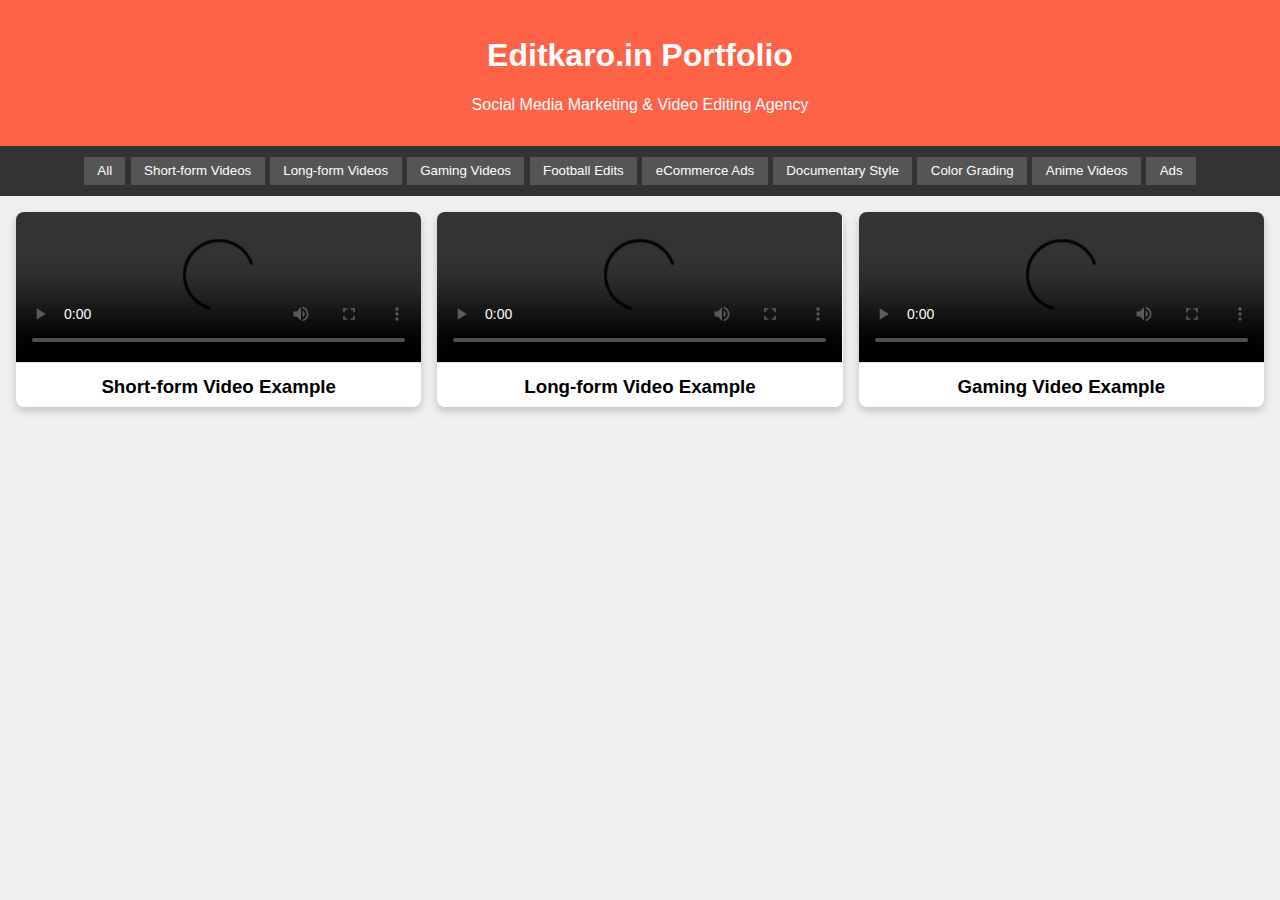
==== index.html @ 801f85d3 "Add files via upload" ====
<!DOCTYPE html>
<html lang="en">
<head>
    <meta charset="UTF-8">
    <meta name="viewport" content="width=device-width, initial-scale=1.0">
    <title>Editkaro.in Portfolio</title>
    <link rel="stylesheet" href="style.css">
</head>
<body>
    <header>
        <h1>Editkaro.in Portfolio</h1>
        <p>Social Media Marketing & Video Editing Agency</p>
    </header>

    <nav>
        <button onclick="filterVideos('all')">All</button>
        <button onclick="filterVideos('short')">Short-form Videos</button>
        <button onclick="filterVideos('long')">Long-form Videos</button>
        <button onclick="filterVideos('gaming')">Gaming Videos</button>
        <button onclick="filterVideos('football')">Football Edits</button>
        <button onclick="filterVideos('ecommerce')">eCommerce Ads</button>
        <button onclick="filterVideos('documentary')">Documentary Style</button>
        <button onclick="filterVideos('color')">Color Grading</button>
        <button onclick="filterVideos('anime')">Anime Videos</button>
        <button onclick="filterVideos('ads')">Ads</button>
    </nav>

    <main>
        <div class="video-container" id="videoContainer">
            <!-- Short-form Video Example -->
            <div class="video-card" data-category="short">
                <video src="short-video-example.mp4" controls></video>
                <h3>Short-form Video Example</h3>
            </div>

            <!-- Long-form Video Example -->
            <div class="video-card" data-category="long">
                <video src="long-vdo-example (1).mp4" controls></video>
                <h3>Long-form Video Example</h3>
            </div>

            <!-- Gaming Video Example -->
            <div class="video-card" data-category="gaming">
                <video src="gaming-vdo-example.mp4" controls></video>
                <h3>Gaming Video Example</h3>
            </div>

            <!-- Add more video cards with different categories -->
            <!-- Example format:
            <div class="video-card" data-category="category_name">
                <video src="path/to/video.mp4" controls></video>
                <h3>Title of the Video</h3>
            </div>
            -->
        </div>
    </main>

    <script src="script.js"></script>
</body>
</html>
---- style.css ----
/* General styles */
body {
    font-family: Arial, sans-serif;
    margin: 0;
    padding: 0;
    background-color: #f0f0f0;
}

header {
    text-align: center;
    background-color: #ff6347;
    color: white;
    padding: 1em 0;
}

nav {
    display: flex;
    justify-content: center;
    flex-wrap: wrap;
    background-color: #333;
    padding: 0.5em;
}

nav button {
    background-color: #555;
    color: white;
    border: none;
    margin: 0.2em;
    padding: 0.5em 1em;
    cursor: pointer;
    transition: background-color 0.3s;
}

nav button:hover {
    background-color: #ff6347;
}

main {
    padding: 1em;
}

.video-container {
    display: grid;
    grid-template-columns: repeat(auto-fit, minmax(250px, 1fr));
    gap: 1em;
}

.video-card {
    background-color: white;
    border-radius: 8px;
    box-shadow: 0 4px 8px rgba(0, 0, 0, 0.2);
    overflow: hidden;
    text-align: center;
}

.video-card video {
    width: 100%;
    height: auto;
    border-bottom: 1px solid #ddd;
}

.video-card h3 {
    padding: 0.5em;
    margin: 0;
}

/* Responsive styles */
@media (max-width: 600px) {
    nav {
        flex-direction: column;
    }
}
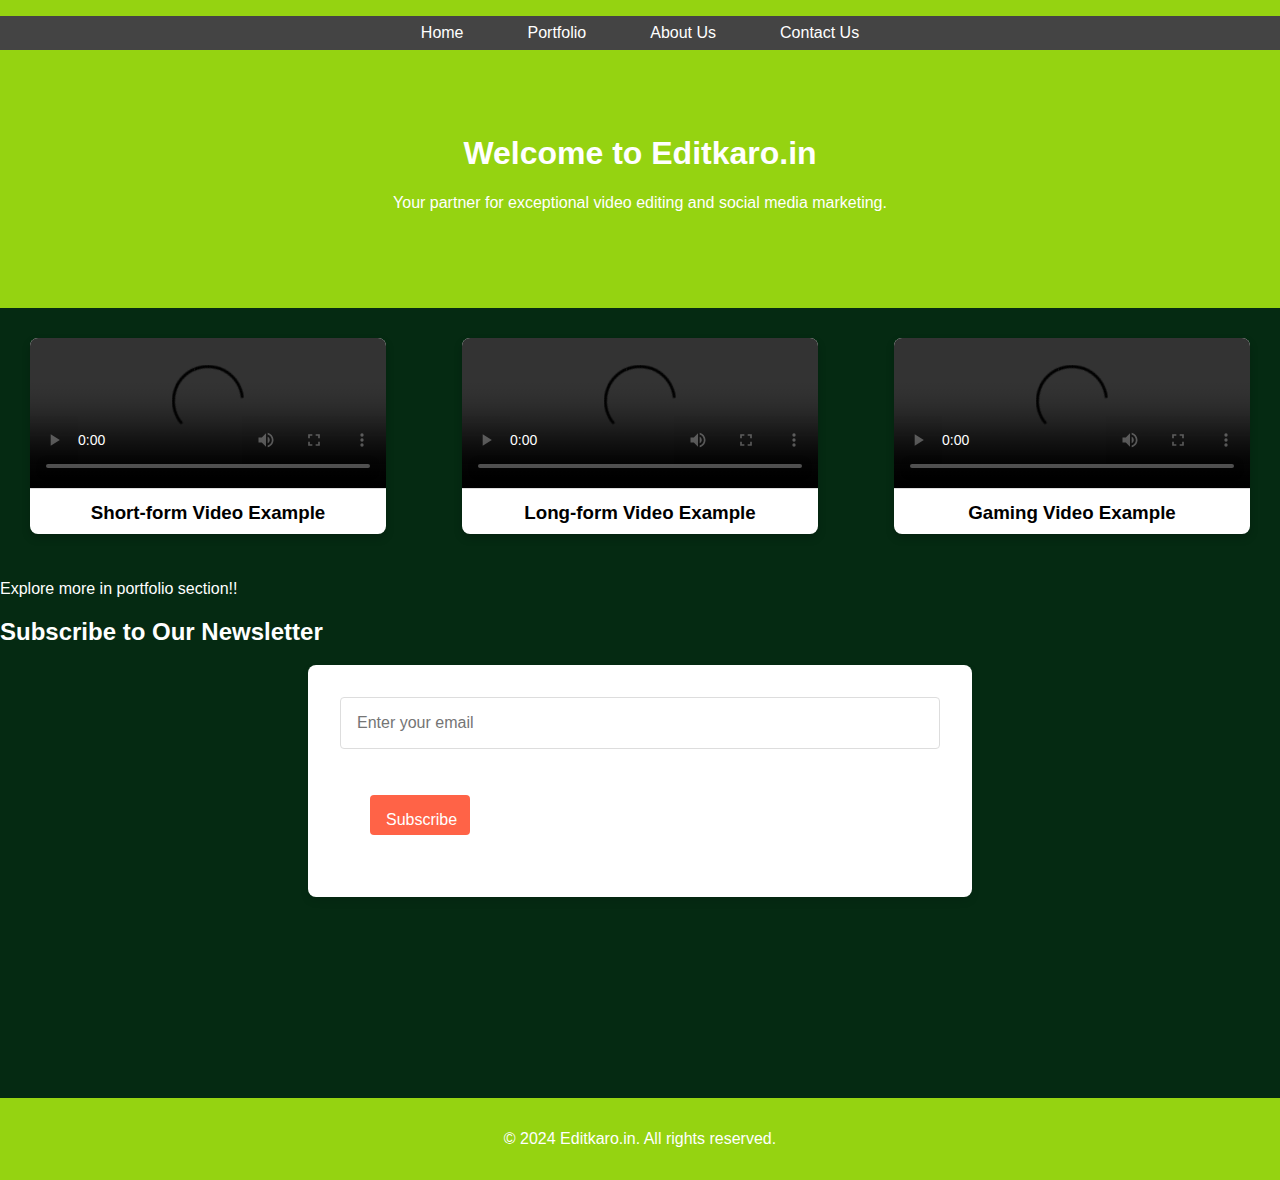
==== commit 57861996: "added major projrct changes" ====
--- a/index.html
+++ b/index.html
@@ -3,58 +3,64 @@
 <head>
     <meta charset="UTF-8">
     <meta name="viewport" content="width=device-width, initial-scale=1.0">
-    <title>Editkaro.in Portfolio</title>
+    <title>Editkaro.in - Home</title>
     <link rel="stylesheet" href="style.css">
+    <meta name="description" content="Editkaro.in - A leading social media marketing and video editing agency providing exceptional services for all your video needs.">
+    <meta name="keywords" content="video editing, social media marketing, short videos, long videos, gaming videos, football edits, color grading, eCommerce ads, anime videos">
+    <meta name="robots" content="index, follow">
+
 </head>
 <body>
+    
     <header>
-        <h1>Editkaro.in Portfolio</h1>
-        <p>Social Media Marketing & Video Editing Agency</p>
+        <nav>
+            <ul>
+                <li><a href="index.html">Home</a></li>
+                <li><a href="portfolio.html">Portfolio</a></li>
+                <li><a href="about.html">About Us</a></li>
+                <li><a href="contact.html">Contact Us</a></li>
+            </ul>
+        </nav>
+        <div class="hero">
+            <h1>Welcome to Editkaro.in</h1>
+            <p>Your partner for exceptional video editing and social media marketing.</p>
+        </div>
     </header>
-
-    <nav>
-        <button onclick="filterVideos('all')">All</button>
-        <button onclick="filterVideos('short')">Short-form Videos</button>
-        <button onclick="filterVideos('long')">Long-form Videos</button>
-        <button onclick="filterVideos('gaming')">Gaming Videos</button>
-        <button onclick="filterVideos('football')">Football Edits</button>
-        <button onclick="filterVideos('ecommerce')">eCommerce Ads</button>
-        <button onclick="filterVideos('documentary')">Documentary Style</button>
-        <button onclick="filterVideos('color')">Color Grading</button>
-        <button onclick="filterVideos('anime')">Anime Videos</button>
-        <button onclick="filterVideos('ads')">Ads</button>
-    </nav>
-
-    <main>
+    
         <div class="video-container" id="videoContainer">
             <!-- Short-form Video Example -->
             <div class="video-card" data-category="short">
                 <video src="short-video-example.mp4" controls></video>
-                <h3>Short-form Video Example</h3>
+                <h3 style="color: black;">Short-form Video Example</h3>
             </div>
 
             <!-- Long-form Video Example -->
             <div class="video-card" data-category="long">
                 <video src="long-vdo-example (1).mp4" controls></video>
-                <h3>Long-form Video Example</h3>
+                <h3 style="color: black;">Long-form Video Example</h3>
             </div>
 
             <!-- Gaming Video Example -->
             <div class="video-card" data-category="gaming">
                 <video src="gaming-vdo-example.mp4" controls></video>
-                <h3>Gaming Video Example</h3>
+                <h3 style="color: black;">Gaming Video Example</h3>
             </div>
+        </div>
 
-            <!-- Add more video cards with different categories -->
-            <!-- Example format:
-            <div class="video-card" data-category="category_name">
-                <video src="path/to/video.mp4" controls></video>
-                <h3>Title of the Video</h3>
-            </div>
-            -->
-        </div>
-    </main>
+        <p>Explore more in portfolio section!!</p>
+    <section class="email-subscription">
+        <h2>Subscribe to Our Newsletter</h2>
+        <form id="subscriptionForm">
+            <input type="email" id="subscriberEmail" placeholder="Enter your email" required>
+            <button type="submit">Subscribe</button>
+        </form>
+    </section>
+
+    <footer>
+        <p>&copy; 2024 Editkaro.in. All rights reserved.</p>
+    </footer>
 
     <script src="script.js"></script>
 </body>
 </html>
+
--- a/style.css
+++ b/style.css
@@ -3,71 +3,183 @@
     font-family: Arial, sans-serif;
     margin: 0;
     padding: 0;
-    background-color: #f0f0f0;
+    background-color: #052a12;
+    color: white;
 }
 
+/* Header and Navigation */
 header {
+    background-color: #95d311;
+    color: rgb(10, 1, 1);
+    padding: 1em 0;
+    position: sticky;
+    top: 0;
+    z-index: 1000;
     text-align: center;
-    background-color: #ff6347;
-    color: white;
-    padding: 1em 0;
 }
 
-nav {
+header nav {
     display: flex;
     justify-content: center;
-    flex-wrap: wrap;
-    background-color: #333;
+    background-color: #444;
     padding: 0.5em;
 }
 
-nav button {
-    background-color: #555;
+header nav ul {
+    list-style: none;
+    padding: 0;
+    margin: 0;
+    display: flex;
+}
+
+header nav ul li {
+    margin: 0 1em;
+}
+
+header nav ul li a {
     color: white;
-    border: none;
-    margin: 0.2em;
+    text-decoration: none;
     padding: 0.5em 1em;
-    cursor: pointer;
     transition: background-color 0.3s;
 }
 
-nav button:hover {
+header nav ul li a:hover {
     background-color: #ff6347;
 }
 
-main {
-    padding: 1em;
+/* Hero Section */
+.hero {
+    background: url('images/hero-background.jpg') no-repeat center center/cover;
+    color: white;
+    text-align: center;
+    padding: 4em 0;
 }
 
+/* Main Content */
+main {
+    padding: 2em;
+    flex: 1;
+}
+
+/* Forms */
+form {
+    display: flex;
+    flex-direction: column;
+    max-width: 600px;
+    margin: 1em auto;
+    background-color: white;
+    padding: 2em;
+    border-radius: 8px;
+    box-shadow: 0 4px 8px rgba(0, 0, 0, 0.1);
+}
+
+form input, form textarea {
+    margin-bottom: 1em;
+    padding: 1em;
+    border: 1px solid #ddd;
+    border-radius: 4px;
+    font-size: 1em;
+}
+
+form button {
+    padding: 1em;
+    background-color: #ff6347;
+    color: white;
+    border: none;
+    cursor: pointer;
+    border-radius: 4px;
+    font-size: 1em;
+    transition: background-color 0.3s;
+}
+
+form button:hover {
+    background-color: #e5533d;
+}
+
+/* Video Container */
 .video-container {
     display: grid;
     grid-template-columns: repeat(auto-fit, minmax(250px, 1fr));
     gap: 1em;
 }
 
-.video-card {
+/* Team Section */
+.team-members {
+    display: grid;
+    grid-template-columns: repeat(auto-fit, minmax(200px, 1fr));
+    gap: 2em;
+    text-align: center;
+}
+
+.team-member img {
+    width: 100%;
+    border-radius: 50%;
+    max-width: 150px;
+    margin: 0 auto;
+}
+
+/* Footer */
+footer {
+    background-color: #95d311;
+    color: white;
+    text-align: center;
+    padding: 1em 0;
+    margin-bottom: 0;
+    
+}
+
+/* Responsive styles */
+@media (max-width: 600px) {
+    header nav ul {
+        flex-direction: column;
+    }
+    .hero {
+        padding: 2em 0;
+    }
+}
+
+
+.email-subscription{
+       height: 480px;
+}
+label{
+    color: black;
+}
+#contactus{
+    text-align: center;
+    margin: 20px;
+}
+button{
+    display: inline;
+    margin: 30px;
+    height: 40px;
+    width: 100px;
+    border-radius: 20%;
+    border: solid yellow;
+}
+#portfoliohead{
+    text-align: center;
+}
+#para-portfolio{
+    text-align: center;
+}
+#portfolio-main, #aboutus{
+    height: 680px;
+}
+.video-card{
+    margin: 30px;
     background-color: white;
     border-radius: 8px;
     box-shadow: 0 4px 8px rgba(0, 0, 0, 0.2);
     overflow: hidden;
     text-align: center;
 }
-
 .video-card video {
     width: 100%;
     height: auto;
     border-bottom: 1px solid #ddd;
 }
-
 .video-card h3 {
     padding: 0.5em;
     margin: 0;
-}
-
-/* Responsive styles */
-@media (max-width: 600px) {
-    nav {
-        flex-direction: column;
-    }
-}
-
+}